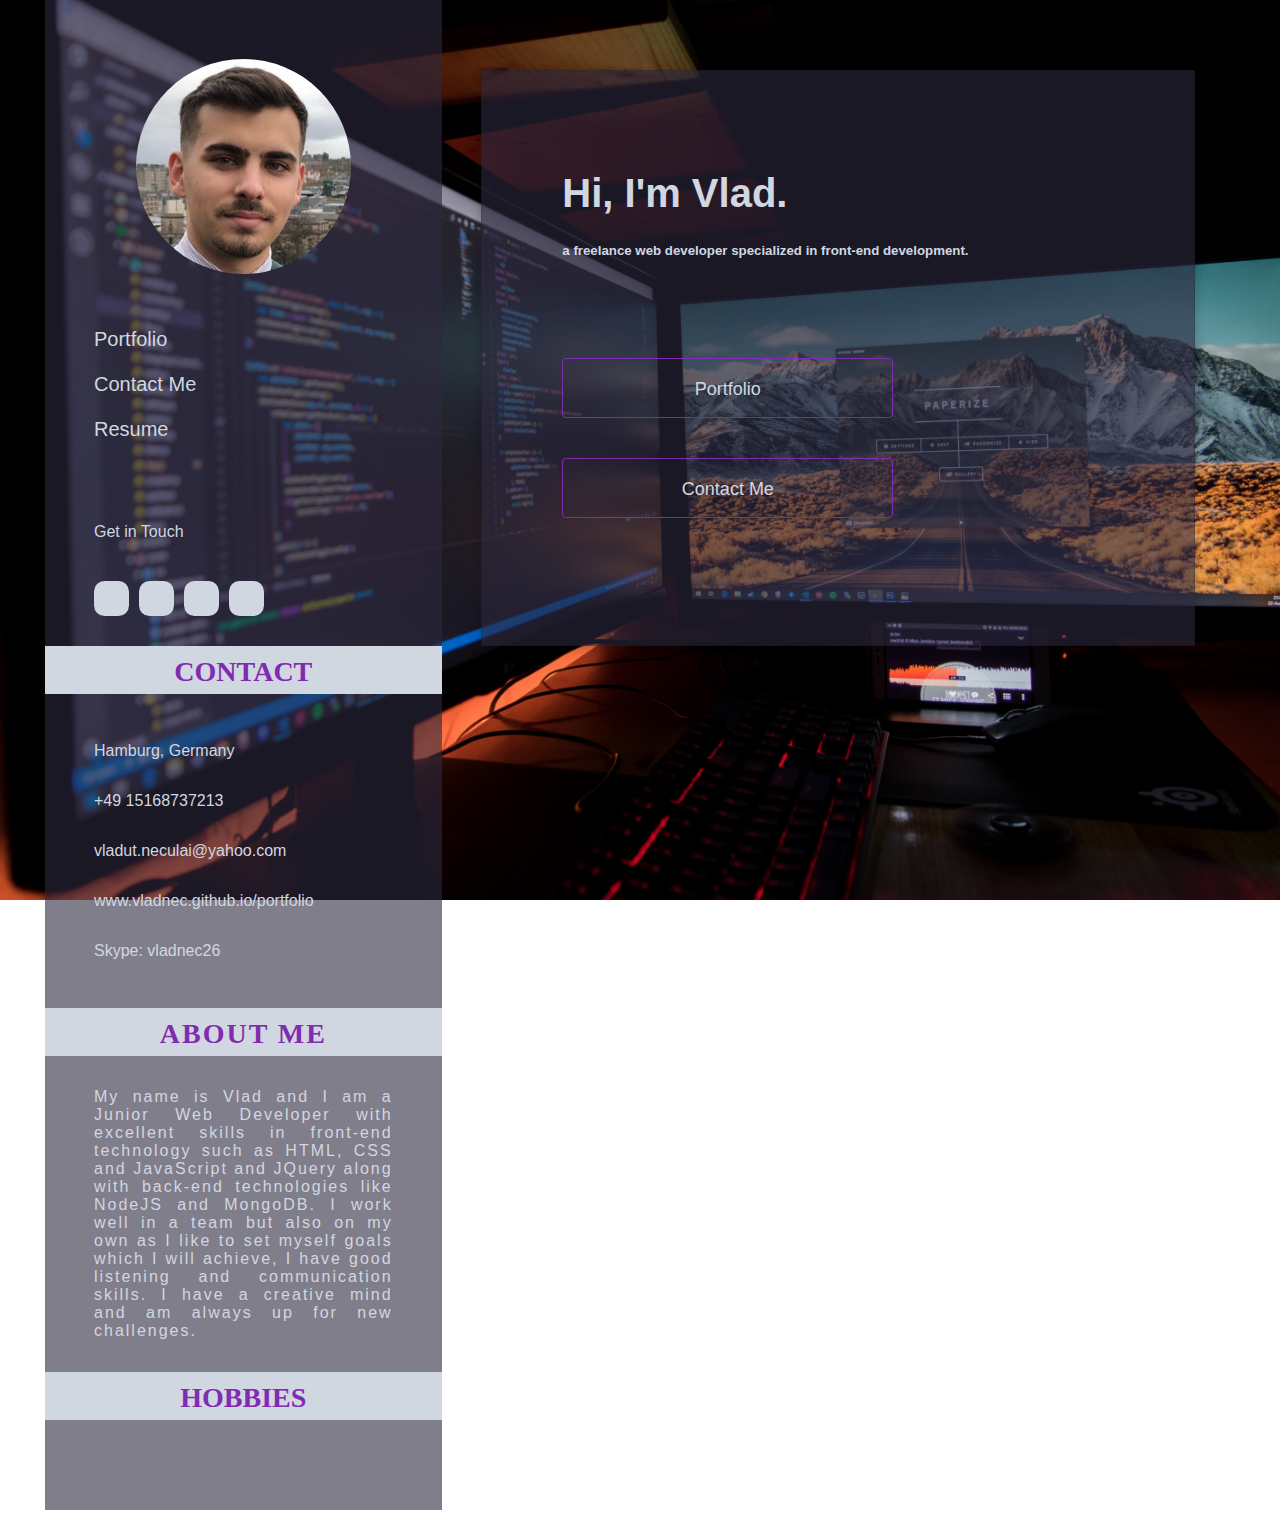
==== index.html @ 5a48dd35 "Added final version" ====
<!DOCTYPE html>
<html lang="en">
<head>
	<title>Portfolio</title>
	<meta charset="utf-8">
	<meta name="viewport" content="width=device-width, initial-scale=1">

	<!--  VENDOR  -->

	<link rel="stylesheet" href="https://use.fontawesome.com/releases/v5.6.3/css/all.css" integrity="sha384-UHRtZLI+pbxtHCWp1t77Bi1L4ZtiqrqD80Kn4Z8NTSRyMA2Fd33n5dQ8lWUE00s/" crossorigin="anonymous">
	<link href="https://fonts.googleapis.com/css?family=Roboto+Mono:300,400%7CRoboto:300,400,500" rel="stylesheet">  

	<link rel="icon" href="src/img/favicon.png"> 	                   <!--  FAVICON -->
	<link rel="stylesheet" type="text/css" href="css/style.css">   <!--  CSS     -->
</head>
<body>
		<div class="index-container">
			<div class="side avatar">
				 <a href="index.html"><img src="src/img/profile-pic.jpg" title="Vlad Neculai" alt="Avatar"/></a> 
			</div>  <!-- /avatar -->
			
			<div class="side navbar">
				<label for="toggle">&#9776;</label>
				<input type="checkbox" id="toggle"/>
				<div class="menu">
					<a href="portfolio.html" class="link">Portfolio  </a>
					<a href="contact.html"  class="link">Contact Me </a>
					<a href="resume.html"   class="link">Resume     </a>
				</div>

				<div class="paragraph">Get in Touch</div>
				<div class="media">
					<a class="media-btn" href="mailto:someone@yoursite.com" target="_blank"><i class="fas fa-envelope"></i></a>
					<a class="media-btn" href="https://www.linkedin.com/in/vladut-neculai" target="_blank"><i class="fab fa-linkedin"></i></a>
					<a class="media-btn" href="https://github.com/vladnec" target="_blank"><i class="fab fa-github-square"></i></a>
					<a class="media-btn" href="https://www.facebook.com/vlad.neculai" target="_blank"><i class="fab fa-facebook"></i></a>
				</div>
			</div> <!-- /navbar -->
    		
    		<div class="side contact">	
				<div class="bigText">CONTACT</div>
				<div class="margin">
					<p>Hamburg, Germany</p>
					<p>+49 15168737213</p>				
					<p>vladut.neculai@yahoo.com</p>
					<p>www.vladnec.github.io/portfolio</p>
					<p>Skype: vladnec26</p>					
    			</div>
			</div>    <!-- /contact -->	
			
			<div class="side about-me"> 
				<div class="bigText">ABOUT ME</div>
				<div class="margin">
					My name is Vlad and I am a Junior Web Developer with excellent skills in front-end technology such as HTML, CSS and JavaScript and JQuery along with back-end technologies like NodeJS and MongoDB. I work well in a team but also on my own as I like to set myself goals which I will achieve, I have good listening and communication skills. I have a creative mind and am always up for new challenges.
				</div>
			</div>    <!-- /about-me -->					
			
			<div class="side hobbies">
				<div class="bigText">HOBBIES</div>
				<div id="icons">
	    			<i class="fas fa-camera-retro"></i> 	
	    			<i class="fas fa-plane-departure"></i>  
	    			<i class="fas fa-code"></i>
    			</div>	
			</div>    <!--/hobbies -->		
			


<!-- ========INDEX PAGE-->
			<div class="index">
				<div class="header-index">
					<h1>Hi, I'm Vlad.</h1>
					<h5 class="shithead">a freelance web developer specialized in
					front-end development. </h5>
				</div>
				<div class="btn-index">
					<a class="btn-effect" href="portfolio.html">Portfolio</a>
					
					<a class="btn-effect" href="contact.html">Contact Me</a>
					
				</div>
			</div>

	</div>
</body>
</html>
---- css/style.css ----
* {
  box-sizing: border-box; }

html {
  background: url(../src/img/cover.jpg) no-repeat center center fixed;
  -webkit-background-size: cover;
  -moz-background-size: cover;
  -o-background-size: cover;
  background-size: cover; }

body {
  margin: 0;
  padding: 0; }

.side, .education, .row, .row-m, .index-container, .index, .index .header-index {
  font-family: Lusitana, sans-serif;
  font-size: 16px; }

.contact .margin, .title {
  display: flex;
  flex-direction: column; }

.write-me, .portfolio .project, .index {
  background-color: rgba(45, 40, 62, 0.6);
  animation: fadeIn 1s linear;
  box-shadow: 0 5px 10px rgba(0, 0, 0, 0.2);
  border: 1px solid rgba(0, 0, 0, 0.1);
  overflow: hidden; }

.resume-container, .contact-container, .portfolio-container, .index-container {
  max-width: 1190px;
  margin: -10px auto;
  display: grid;
  grid-template-columns: 1fr 2fr; }

.resume-container {
  grid-template-areas: "avatar resume-main" "navbar resume-main" "contact resume-main" "about-me resume-main" ". resume-main" "hobbies resume-main";
  background-color: rgba(45, 40, 62, 0.6); }

.margin {
  margin: 32px 49px;
  text-align: justify; }

/* ===sidebar */
.side {
  background-color: rgba(45, 40, 62, 0.6);
  color: #d1d7e0;
  font-weight: 400; }

.avatar {
  grid-area: avatar;
  display: flex;
  justify-content: center; }
  .avatar img {
    border-radius: 50%;
    margin-top: 69px;
    height: 215px;
    width: 215px; }

/* ===navbar */
.navbar label {
  font-size: 26px;
  line-height: 70px;
  display: none; }
.navbar .menu {
  margin-top: 30px;
  margin-left: 49px;
  display: inline-block; }
  .navbar .menu a {
    font-size: 20px;
    margin-top: 20px;
    text-decoration: none;
    display: block;
    color: #d1d7e0; }
  .navbar .menu .link::after {
    content: '';
    display: block;
    width: 0;
    height: 2px;
    background: #d1d7e0;
    transition: width 0.3s; }
  .navbar .menu .link:hover::after {
    width: 100%;
    transition: width .3s; }
.navbar #toggle {
  display: none; }
.navbar .paragraph {
  margin-left: 49px;
  margin-top: 80px; }

/*====social icons*/
.media {
  display: flex;
  text-align: center;
  margin: 40px 0 30px 39px; }

.media-btn {
  text-decoration: none;
  display: inline-block;
  width: 35px;
  height: 35px;
  background: #d1d7e0;
  margin-left: 10px;
  border-radius: 30%;
  color: #802bb1;
  overflow: hidden;
  position: relative; }

.media-btn i {
  line-height: 35px;
  font-size: 12px;
  transition: 0.2s linear; }

.media-btn:hover i {
  transform: scale(1.3);
  color: #d1d7e0; }

.media-btn::before {
  content: "";
  position: absolute;
  width: 120%;
  height: 120%;
  background: #802bb1;
  transform: rotate(45deg);
  left: -110%;
  top: 90%; }

.media-btn:hover::before {
  animation: pop 0.7s 1;
  top: -10%;
  left: -10%; }

/*  ===contact  */
.contact {
  grid-area: contact; }
  .contact .margin {
    justify-content: center; }

.bigText {
  color: #802bb1;
  font-family: Raleway, serif;
  background-color: #d1d7e0;
  margin-top: 0;
  font-size: 28px;
  font-weight: 600;
  text-align: center;
  height: 48px;
  padding-top: 10px; }

.about-me {
  grid-area: about-me;
  letter-spacing: 2px; }

.hobbies {
  grid-area: hobbies; }
  .hobbies #icons {
    display: flex;
    justify-content: center;
    align-items: center;
    font-size: 30px; }
    .hobbies #icons i {
      margin-top: 30px;
      padding: 30px; }

/* == RESUME SECTION == */
.resume-main {
  grid-area: resume-main;
  display: grid;
  grid-template-areas: "title" "education" "experience" "references";
  animation: fadeIn 1s linear; }

.main {
  background-color: #d1d7e0; }
  .main h3 {
    font-family: Lusitana, sans-serif;
    color: #2d283e;
    font-size: 28px;
    font-weight: 500;
    margin-bottom: -9px; }
  .main .bigIcon {
    color: #802bb1;
    font-size: 39px;
    margin: 0 36px 0 65px; }
  .main hr {
    margin: 23px 47px 23px 63px;
    display: block;
    height: 1px;
    border: 0;
    border-top: 2px solid #802bb1;
    padding: 0; }

.title {
  grid-area: title;
  justify-content: center;
  padding-top: 80px;
  padding-bottom: 80px; }
  .title #bigTitle {
    font-family: Raleway, serif;
    font-size: 60px;
    font-weight: 400;
    color: #2d283e;
    margin-left: 65px; }
    .title #bigTitle .specialTitle {
      font-weight: 500;
      color: #802bb1; }
  .title #smallTitle {
    font-size: 28px;
    font-weight: 700;
    color: #2d283e;
    font-family: Lusitana, sans-serif;
    font-weight: 400;
    margin-left: 65px; }

.line {
  border-bottom: 2px solid #802bb1; }

.education {
  grid-area: education; }

.experience {
  grid-area: experience; }

.references {
  grid-area: references;
  padding-bottom: 10px; }

.row {
  display: grid;
  grid-template-columns: 1fr 2fr;
  grid-template-areas: "col-sm col-lg";
  grid-column-gap: 20px;
  color: #2d283e;
  margin-bottom: 10px; }
  .row .col-sm {
    display: flex;
    align-items: baseline;
    margin-top: 4px;
    color: #686868; }
    .row .col-sm ul {
      list-style-type: none;
      padding-left: 17px; }
    .row .col-sm .fa-dot-circle {
      color: #802bb1;
      font-size: 16px;
      margin-left: 63px; }
    .row .col-sm .fa-circle {
      color: #802bb1;
      font-size: 10px;
      margin-left: 63px; }
  .row .col-lg {
    margin: 0 35px 0 0;
    color: #686868;
    padding-right: 19px; }
    .row .col-lg p {
      margin-top: 10px; }
    .row .col-lg h5 {
      font-weight: bold;
      text-transform: uppercase;
      font-size: 20px;
      margin-top: 24px;
      margin-bottom: 0px;
      padding-bottom: 0px; }

.row-m {
  display: grid;
  grid-template-columns: 330px 330px;
  grid-column-gap: 36px; }
  .row-m .col-m {
    margin: 11px 0 0 25px;
    color: #686868;
    text-align: left; }
    .row-m .col-m ul {
      list-style: none;
      margin: 0;
      text-align: justify;
      line-height: 1.5; }

/* ====Contact Section  */
.contact-container {
  grid-template-areas: "avatar write-me" "navbar write-me" "contact write-me" "about-me write-me" "hobbies write-me"; }

.write-me {
  margin: 69px auto;
  width: 60%;
  grid-area: write-me;
  padding: 40px;
  height: 560px; }
  .write-me p {
    width: 100%;
    text-align: center;
    padding: 0;
    color: #802bb1; }
  .write-me input {
    color: #d1d7e0;
    padding: 10px 0;
    margin-bottom: 30px;
    background: rgba(0, 0, 0, 0); }
  .write-me textarea {
    color: #d1d7e0;
    height: 120px;
    padding: 10px 0;
    margin-bottom: 40px;
    background: rgba(0, 0, 0, 0);
    resize: none; }
  .write-me input, .write-me textarea {
    width: 100%;
    box-shadow: none;
    outline: none;
    border: none;
    border-bottom: 2px solid #999; }
  .write-me form div {
    position: relative; }
    .write-me form div label {
      position: absolute;
      top: 10px;
      left: 0;
      color: #d1d7e0;
      transition: .5s;
      pointer-events: none; }

.write-me input:focus ~ label,
.write-me textarea:focus ~ label,
.write-me input:valid ~ label,
.write-me textarea:valid ~ label {
  top: -12px;
  left: 0;
  color: #802bb1;
  font-size: 12px;
  font-weight: bold; }

.write-me input:focus,
.write-me textarea:focus,
.write-me input:valid,
.write-me textarea:valid {
  border-bottom: 2px solid #802bb1; }

.btn-effect {
  position: relative;
  background: rgba(0, 0, 0, 0);
  color: #d1d7e0;
  width: 100%;
  height: 60px;
  border: 1px solid #802bb1;
  font-size: 18px;
  border-radius: 4px;
  transition: .6s;
  margin-top: -8px;
  overflow: hidden; }

.btn-effect:focus {
  outline: none; }

.btn-effect::before {
  content: '';
  display: block;
  position: absolute;
  background: rgba(255, 255, 255, 0.5);
  width: 80px;
  height: 100%;
  left: 0;
  top: 0;
  opacity: .5;
  filter: blur(30px);
  transform: translateX(-130px) skewX(-15deg); }

.btn-effect::after {
  content: '';
  display: block;
  position: absolute;
  background: rgba(255, 255, 255, 0.2);
  width: 30px;
  height: 100%;
  left: 30px;
  top: 0;
  opacity: 0;
  filter: blur(30px);
  transform: translate(-100px) scaleX(-15); }

.btn-effect:hover {
  background: #802bb1;
  cursor: pointer; }

.btn-effect:hover:before {
  transform: translateX(300px) skewX(-15deg);
  opacity: .6;
  transition: .7s; }

.btn-effect:hover:after {
  transform: translateX(300px) skewX(-15deg);
  opacity: 1;
  transition: .7s; }

/* ==== Portfolio Page */
.portfolio-container {
  grid-template-areas: "avatar portfolio" "navbar portfolio" "contact portfolio" "about-me portfolio" "hobbies portfolio"; }

.portfolio {
  grid-area: portfolio;
  color: #d1d7e0; }
  .portfolio .portfolio-title {
    text-align: center;
    font-size: 30px;
    margin: 56px auto; }
  .portfolio .first {
    margin: 66px auto 10px auto; }
  .portfolio .second {
    margin: 48px auto 10px; }
  .portfolio .project {
    padding: 20px;
    width: 90%;
    height: 500px; }
    .portfolio .project .project-descr h3 {
      text-align: center;
      margin: 40px 20px 25px 0; }
      .portfolio .project .project-descr h3 a img {
        margin-left: 10px;
        color: #000;
        width: 18px;
        height: 18px; }
    .portfolio .project .project-descr p {
      color: #802bb1; }
    .portfolio .project .project-img {
      width: 350px;
      margin: 40px auto;
      height: 250px;
      text-align: center;
      overflow: hidden; }
      .portfolio .project .project-img img {
        margin-top: 40px;
        max-width: 100%;
        max-height: 100%;
        transition: 0.75s; }
      .portfolio .project .project-img :hover img {
        transform: scale(1.2); }

/*=====Index Page */
.index-container {
  grid-template-areas: "avatar index" "navbar index" "contact index" "about-me index" "hobbies index"; }

.index {
  grid-area: index;
  width: 90%;
  height: 576px;
  margin: 80px auto; }
  .index .header-index {
    margin: 100px 30px 80px 80px;
    color: #d1d7e0; }
    .index .header-index h1 {
      font-size: 40px; }
    .index .header-index h4 {
      font-size: 25px; }
  .index .btn-index {
    margin: 100px 30px 80px 80px;
    animation: fadeIn 1s linear; }
    .index .btn-index a {
      text-decoration: none;
      text-align: center;
      display: block;
      background: rgba(0, 0, 0, 0);
      color: #d1d7e0;
      padding: 20px;
      width: 55%;
      height: 60px;
      margin: 40px 0 10px 0;
      border: 1px solid #802bb1;
      font-size: 18px;
      border-radius: 4px;
      transition: .6s;
      overflow: hidden; }
    .index .btn-index a:hover {
      background: #802bb1;
      cursor: pointer; }

@media only screen and (max-width: 800px) {
  .portfolio-container,
  .index-container,
  .resume-container,
  .contact-container {
    display: flex;
    flex-direction: column; }

  /*== index page*/
  .index-container .index .btn-index a {
    width: 80%;
    border-radius: 4px;
    font-size: 1em;
    font-family: Lusitana, sans-serif; }

  /*= contact page*/
  .contact-container .write-me {
    margin: 0;
    width: 100%; }
    .contact-container .write-me form div input,
    .contact-container .write-me form div textarea {
      width: 100%; }
    .contact-container .write-me .btn-effect {
      width: 100%; }

  /*resume page*/
  .main h3 {
    font-size: 20px; }
    .main h3 .bigIcon {
      font-size: 20px; }

  .navbar label {
    text-align-last: right;
    padding-right: 10px;
    display: block;
    cursor: pointer; }
  .navbar .paragraph {
    display: none; }
  .navbar .menu {
    text-align: left;
    display: none; }
    .navbar .menu a {
      display: block;
      margin: 20px 13px; }
  .navbar .media {
    position: absolute;
    top: -25px;
    left: 14px; }

  #toggle:checked + .menu {
    display: inline-block; }

  .avatar,
  .hobbies,
  .about-me,
  .references {
    display: none; }

  .portfolio-container .portfolio .portfolio-title {
    background-color: #d1d7e0;
    font-weight: 600;
    text-transform: uppercase;
    color: #ccc;
    font-size: 28px;
    height: 48px;
    padding-top: 10px;
    width: 100%;
    color: #802bb1;
    margin: 0; }
  .portfolio-container .portfolio .line {
    border-bottom: none; }
  .portfolio-container .project {
    margin-top: 0; } }
@media only screen and (max-width: 900px) {
  #bigTitle
  , #smallTitle {
    text-align: justify; }

  .bigText {
    width: 100%; } }
@media only screen and (max-width: 1040px) {
  .resume-container {
    grid-template-rows: auto;
    grid-template-columns: 1fr 3fr; }

  .row {
    display: grid;
    grid-template-columns: 1fr;
    grid-template-areas: "col-sm" "col-lg"; }
    .row .col-lg {
      margin-left: 96px; }
      .row .col-lg h5 {
        font-size: 16px; }
    .row .past {
      margin-left: 6px; }

  .margin {
    display: flex;
    align-items: center;
    justify-content: center; }

  .avatar img {
    height: 180px;
    width: 180px;
    justify-content: center;
    border: 3px solid #802bb1;
    margin-bottom: 10px; }

  .resume-main .title #bigTitle {
    font-size: 35px; }
  .resume-main .title #smallTitle {
    font-size: 15px; }

  .row-m {
    display: flex;
    flex-direction: column; }

  .references {
    padding-bottom: 15px; }

  /* project page*/
  .portfolio .project {
    height: 475px; }

  /*index page*/ }
/* KEYFRAMES */
@keyframes pop {
  0% {
    left: -110%;
    top: 90%; }
  50% {
    left: 10%;
    top: -30%; }
  100% {
    left: -10%;
    top: -10%; } }
@keyframes fadeIn {
  0% {
    opacity: 0; }
  100% {
    opacity: 1; } }

/*# sourceMappingURL=style.css.map */
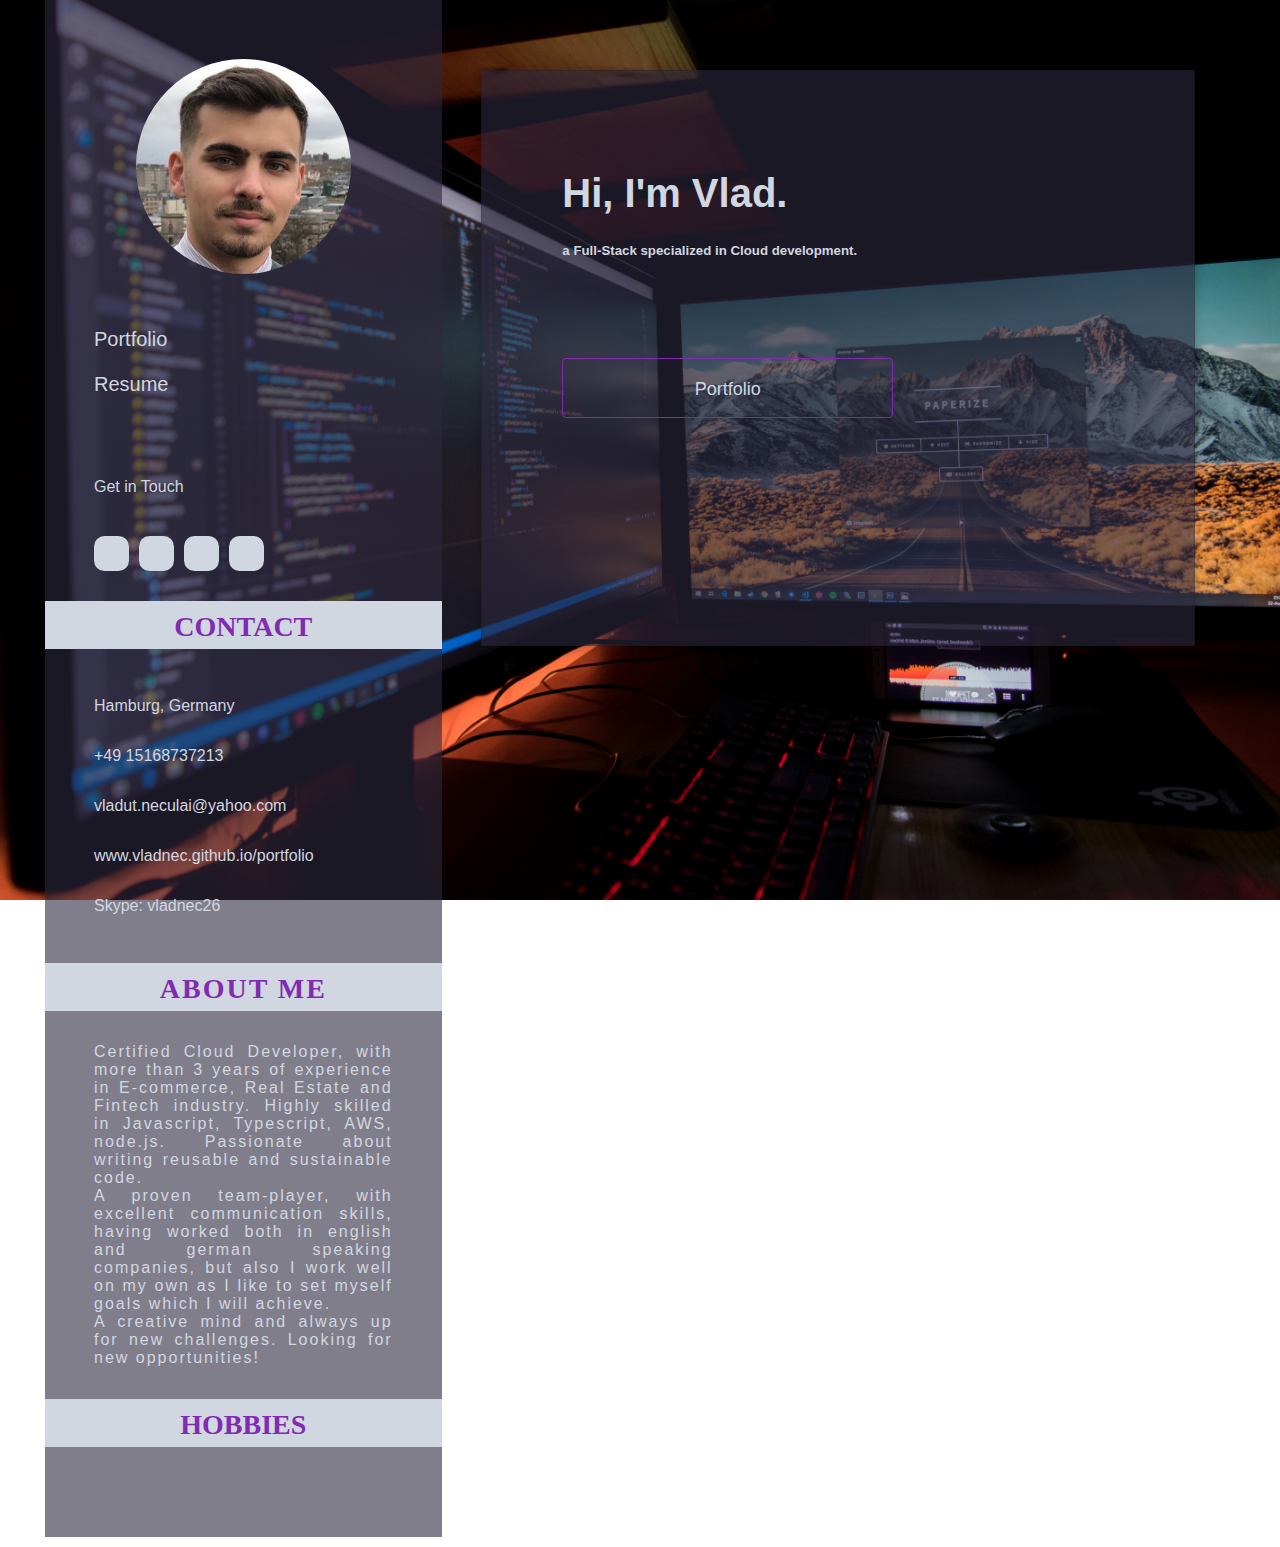
==== commit ad4ecd40: "update cv 2022" ====
--- a/index.html
+++ b/index.html
@@ -24,13 +24,12 @@
 				<input type="checkbox" id="toggle"/>
 				<div class="menu">
 					<a href="portfolio.html" class="link">Portfolio  </a>
-					<a href="contact.html"  class="link">Contact Me </a>
 					<a href="resume.html"   class="link">Resume     </a>
 				</div>
 
 				<div class="paragraph">Get in Touch</div>
 				<div class="media">
-					<a class="media-btn" href="mailto:someone@yoursite.com" target="_blank"><i class="fas fa-envelope"></i></a>
+					<a class="media-btn" href="mailto:vladut.neculai@yahoo.com" target="_blank"><i class="fas fa-envelope"></i></a>
 					<a class="media-btn" href="https://www.linkedin.com/in/vladut-neculai" target="_blank"><i class="fab fa-linkedin"></i></a>
 					<a class="media-btn" href="https://github.com/vladnec" target="_blank"><i class="fab fa-github-square"></i></a>
 					<a class="media-btn" href="https://www.facebook.com/vlad.neculai" target="_blank"><i class="fab fa-facebook"></i></a>
@@ -51,7 +50,12 @@
 			<div class="side about-me"> 
 				<div class="bigText">ABOUT ME</div>
 				<div class="margin">
-					My name is Vlad and I am a Junior Web Developer with excellent skills in front-end technology such as HTML, CSS and JavaScript and JQuery along with back-end technologies like NodeJS and MongoDB. I work well in a team but also on my own as I like to set myself goals which I will achieve, I have good listening and communication skills. I have a creative mind and am always up for new challenges.
+					Certified Cloud Developer, with more than 3 years of experience in E-commerce, Real Estate and Fintech industry. Highly skilled in Javascript, Typescript, AWS, node.js.
+					Passionate about writing reusable and sustainable code. </br>
+					A proven team-player, with excellent communication skills, having worked both in english and german speaking companies, but also I work well on my own as I like to set myself goals which I will achieve. </br>
+
+					A creative mind and always up for new challenges.
+					Looking for new opportunities!
 				</div>
 			</div>    <!-- /about-me -->					
 			
@@ -70,17 +74,13 @@
 			<div class="index">
 				<div class="header-index">
 					<h1>Hi, I'm Vlad.</h1>
-					<h5 class="shithead">a freelance web developer specialized in
-					front-end development. </h5>
+					<h5>a Full-Stack specialized in Cloud development. </h5>
 				</div>
 				<div class="btn-index">
 					<a class="btn-effect" href="portfolio.html">Portfolio</a>
-					
-					<a class="btn-effect" href="contact.html">Contact Me</a>
-					
 				</div>
 			</div>
 
 	</div>
 </body>
-</html>+</html>
--- a/css/style.css
+++ b/css/style.css
@@ -403,7 +403,7 @@
     margin: 56px auto; }
   .portfolio .first {
     margin: 66px auto 10px auto; }
-  .portfolio .second {
+  .portfolio .nextProject {
     margin: 48px auto 10px; }
   .portfolio .project {
     padding: 20px;
@@ -418,7 +418,8 @@
         width: 18px;
         height: 18px; }
     .portfolio .project .project-descr p {
-      color: #802bb1; }
+      color: #d1d7e0;
+      font-family:Lusitana, sans-serif; }
     .portfolio .project .project-img {
       width: 350px;
       margin: 40px auto;
